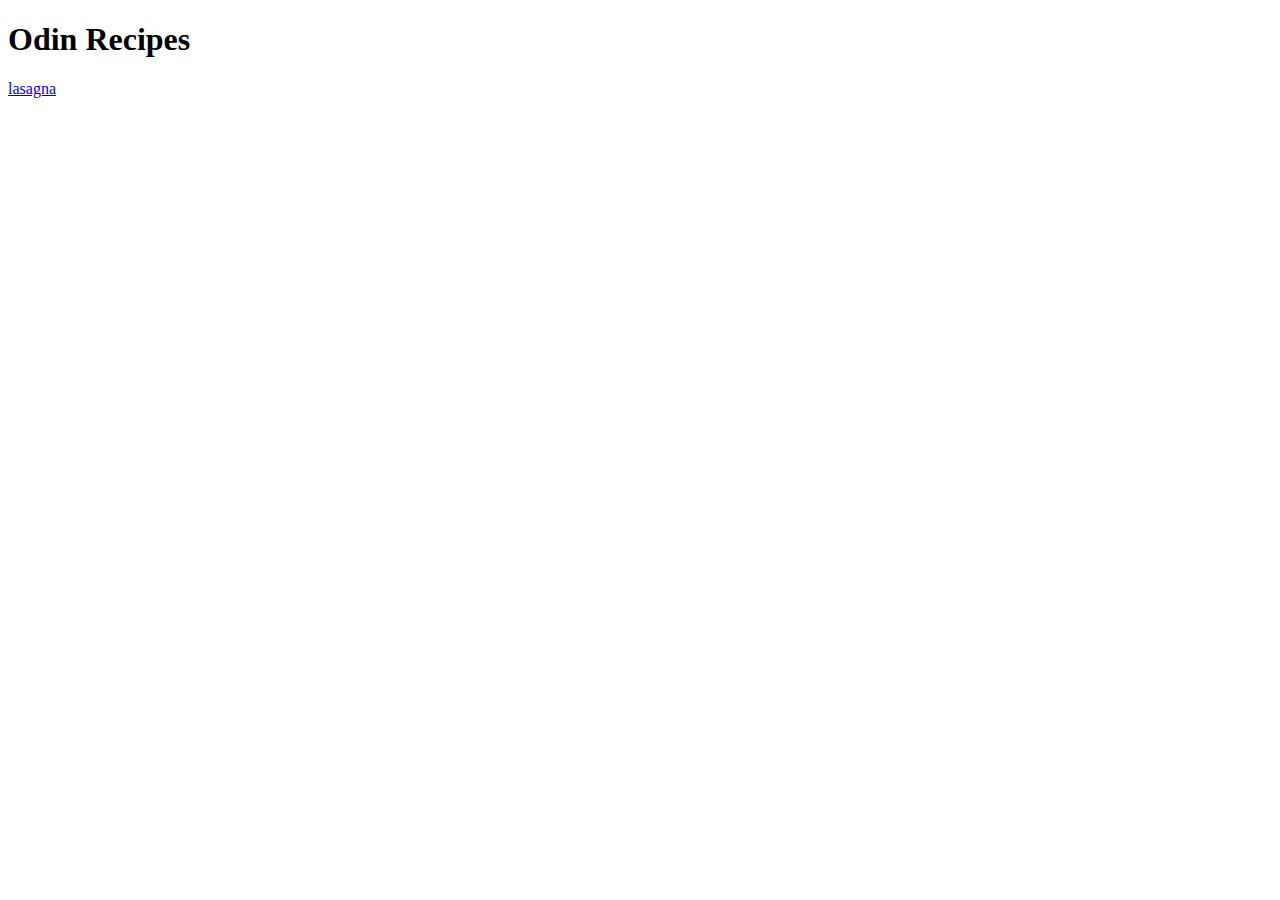
==== index.html @ 9bcf3a46 "Added ingredients list and lasagna image to lasagna.html." ====
<!DOCTYPE html>
<html lang="en">
<head>
    <meta charset="UTF-8">
    <meta name="viewport" content="width=device-width, initial-scale=1.0">
    <title>Document</title>
</head>
<body>
    <h1>Odin Recipes</h1>
    <a href="recipes/lasagna.html">lasagna</a>
    
</body>
</html>
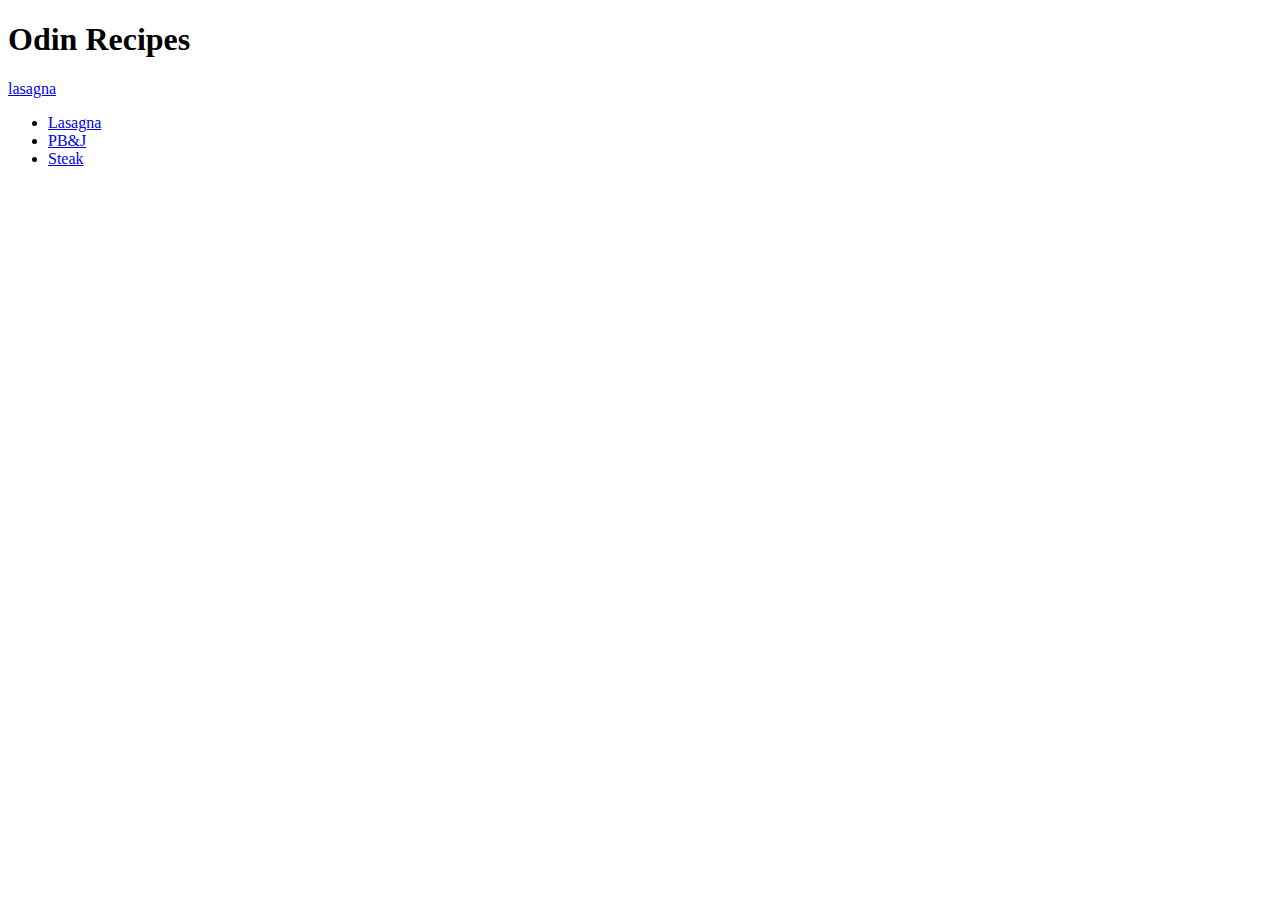
==== commit d3020c9c: "Added links list to index page." ====
--- a/index.html
+++ b/index.html
@@ -8,6 +8,10 @@
 <body>
     <h1>Odin Recipes</h1>
     <a href="recipes/lasagna.html">lasagna</a>
-    
+    <ul>
+        <li><a href="recipes/lasagna.html">Lasagna</a></li>
+        <li><a href="recipes/peanut butter jelly.html">PB&J</a></li>
+        <li><a href="recipes/steak.html">Steak</a></li>
+    </ul>
 </body>
 </html>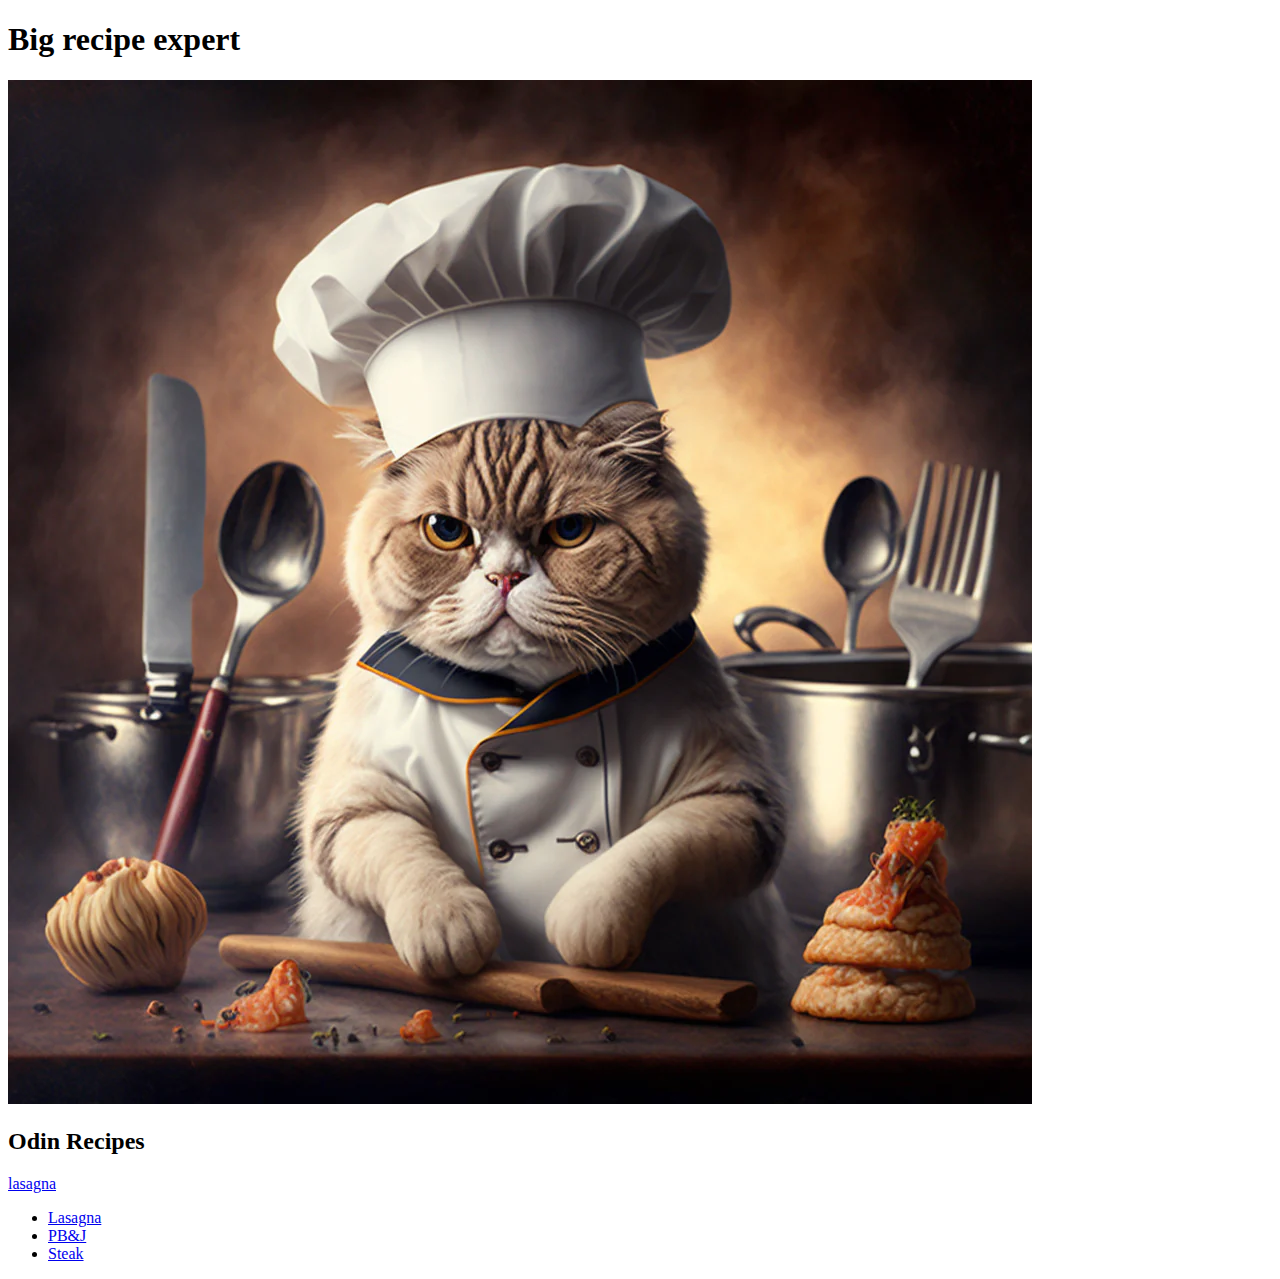
==== commit 98ee3957: "Added return links to each recipe page. Added Main page image. Correct spelling of the word bread." ====
--- a/index.html
+++ b/index.html
@@ -6,7 +6,9 @@
     <title>Document</title>
 </head>
 <body>
-    <h1>Odin Recipes</h1>
+    <h1>Big recipe expert</h1>
+    <img src="CatChef2.webp">
+    <h2>Odin Recipes</h2>
     <a href="recipes/lasagna.html">lasagna</a>
     <ul>
         <li><a href="recipes/lasagna.html">Lasagna</a></li>
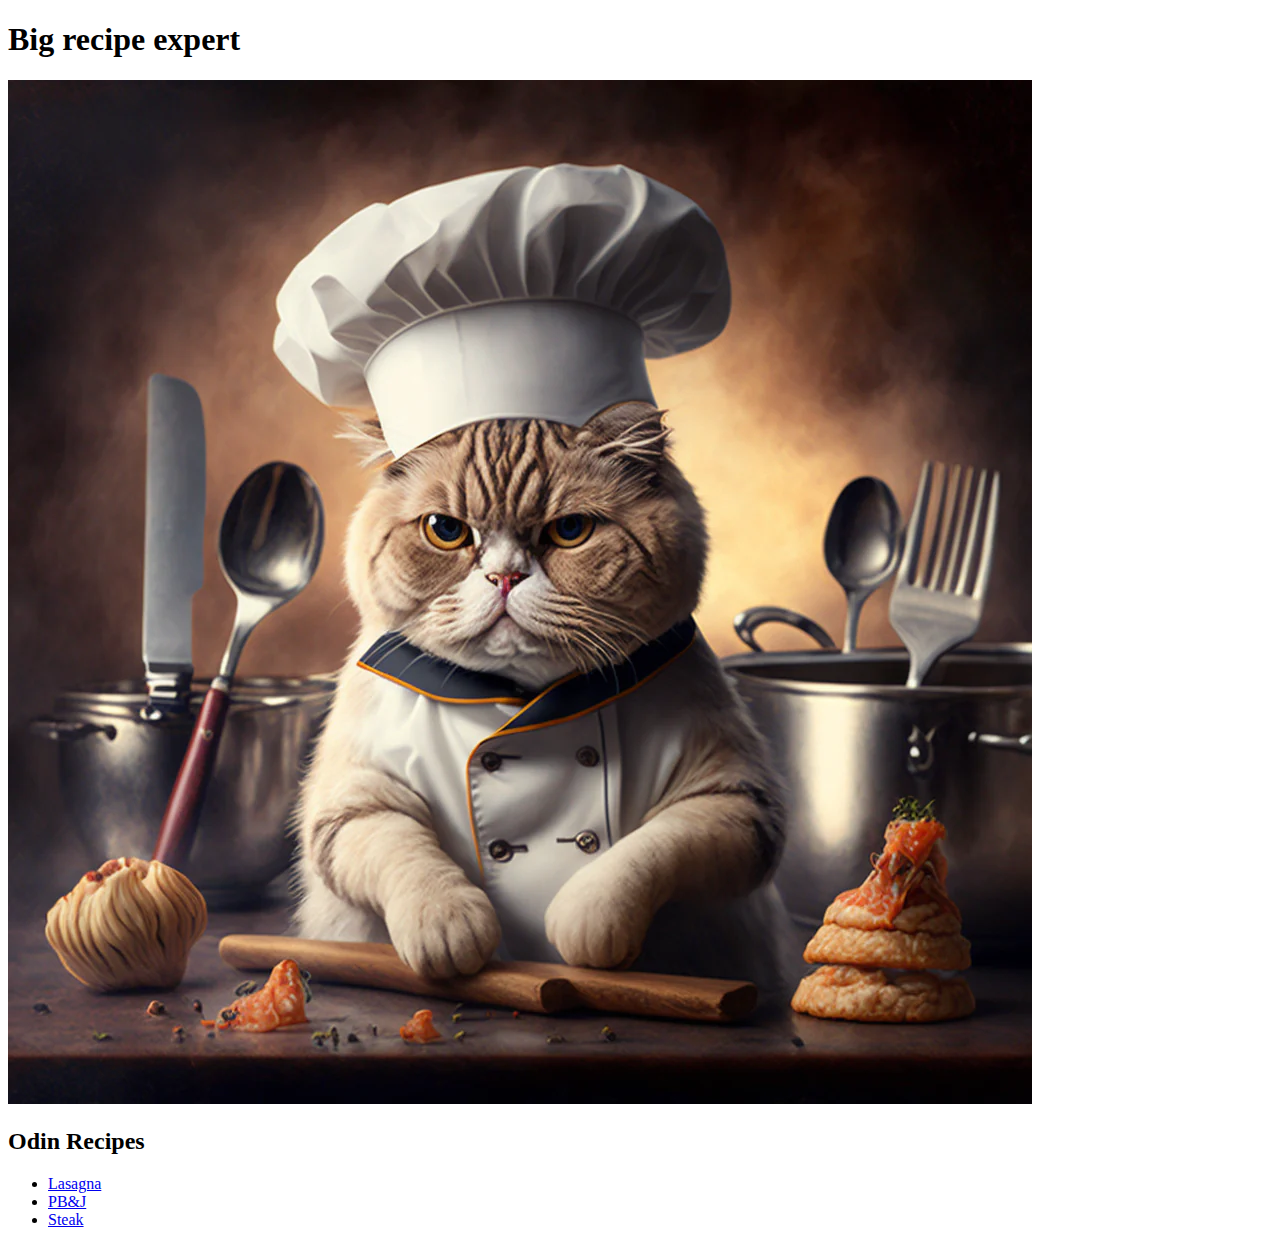
==== commit 11ea98cf: "Removed duplicate lasagna link from index." ====
--- a/index.html
+++ b/index.html
@@ -9,7 +9,6 @@
     <h1>Big recipe expert</h1>
     <img src="CatChef2.webp">
     <h2>Odin Recipes</h2>
-    <a href="recipes/lasagna.html">lasagna</a>
     <ul>
         <li><a href="recipes/lasagna.html">Lasagna</a></li>
         <li><a href="recipes/peanut butter jelly.html">PB&J</a></li>
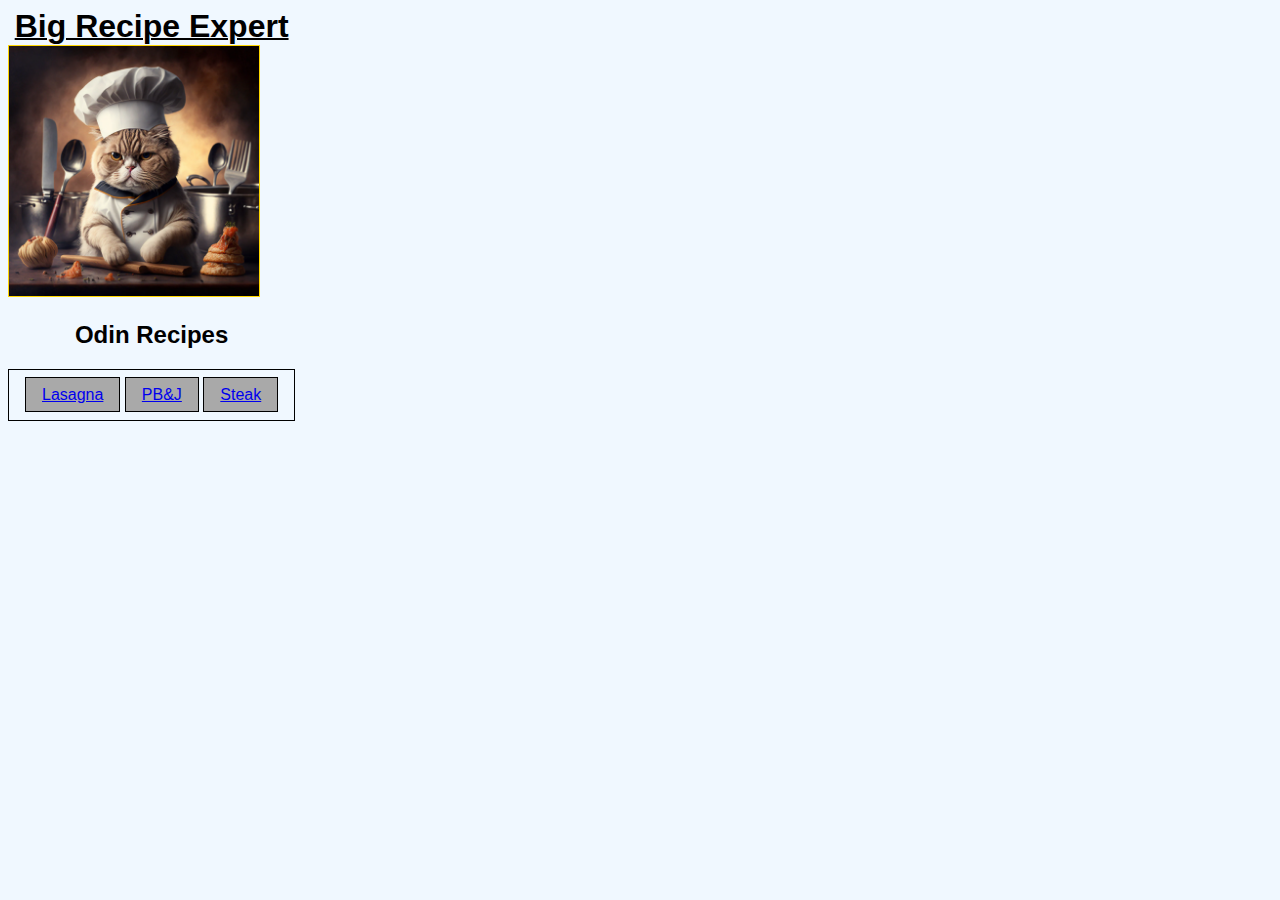
==== commit d8f497d9: "Added some style. more to come." ====
--- a/index.html
+++ b/index.html
@@ -4,15 +4,18 @@
     <meta charset="UTF-8">
     <meta name="viewport" content="width=device-width, initial-scale=1.0">
     <title>Document</title>
+    <link rel="Stylesheet" href="style.css">
 </head>
 <body>
-    <h1>Big recipe expert</h1>
+    <h1>Big Recipe Expert</h1>
     <img src="CatChef2.webp">
+    <div class="recipe-box">
     <h2>Odin Recipes</h2>
     <ul>
         <li><a href="recipes/lasagna.html">Lasagna</a></li>
         <li><a href="recipes/peanut butter jelly.html">PB&J</a></li>
         <li><a href="recipes/steak.html">Steak</a></li>
     </ul>
+    </div>
 </body>
 </html>--- a/style.css
+++ b/style.css
@@ -0,0 +1,34 @@
+body {
+    background-color: aliceblue;
+    display: inline-block;
+    font-family: sans-serif;
+}
+
+h1{
+    margin: 0 auto;
+    text-decoration: underline 2px;
+    text-align: center;
+    
+}
+
+img {
+height: 250px;
+width: 250px;
+margin: 0 auto;
+border: 1px solid gold;
+
+}
+h2{
+    text-align: center;
+}
+ul{
+    border: 1px solid black;
+    display: block;
+    padding: 16px
+}
+li{
+    display: inline;
+    padding: 8px 16px;
+    border: 1px solid black;
+    background-color: darkgrey;
+}